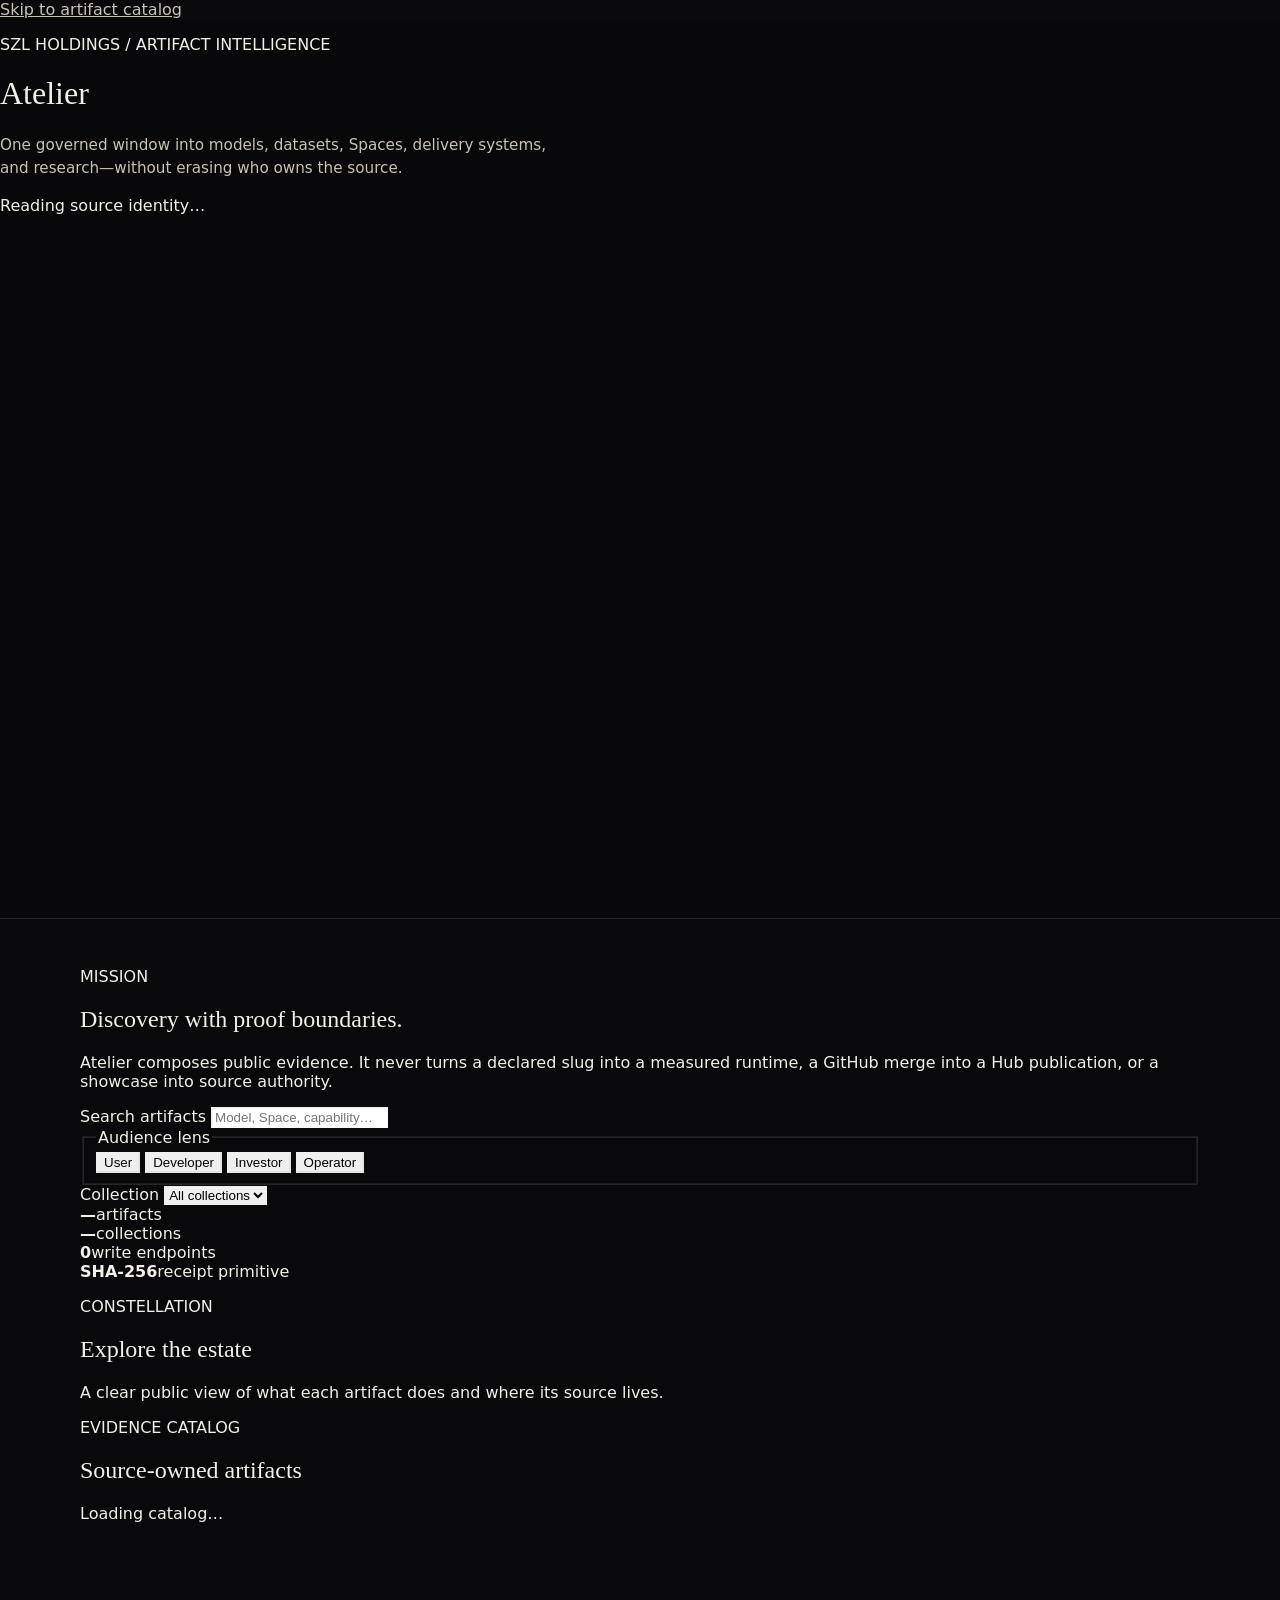
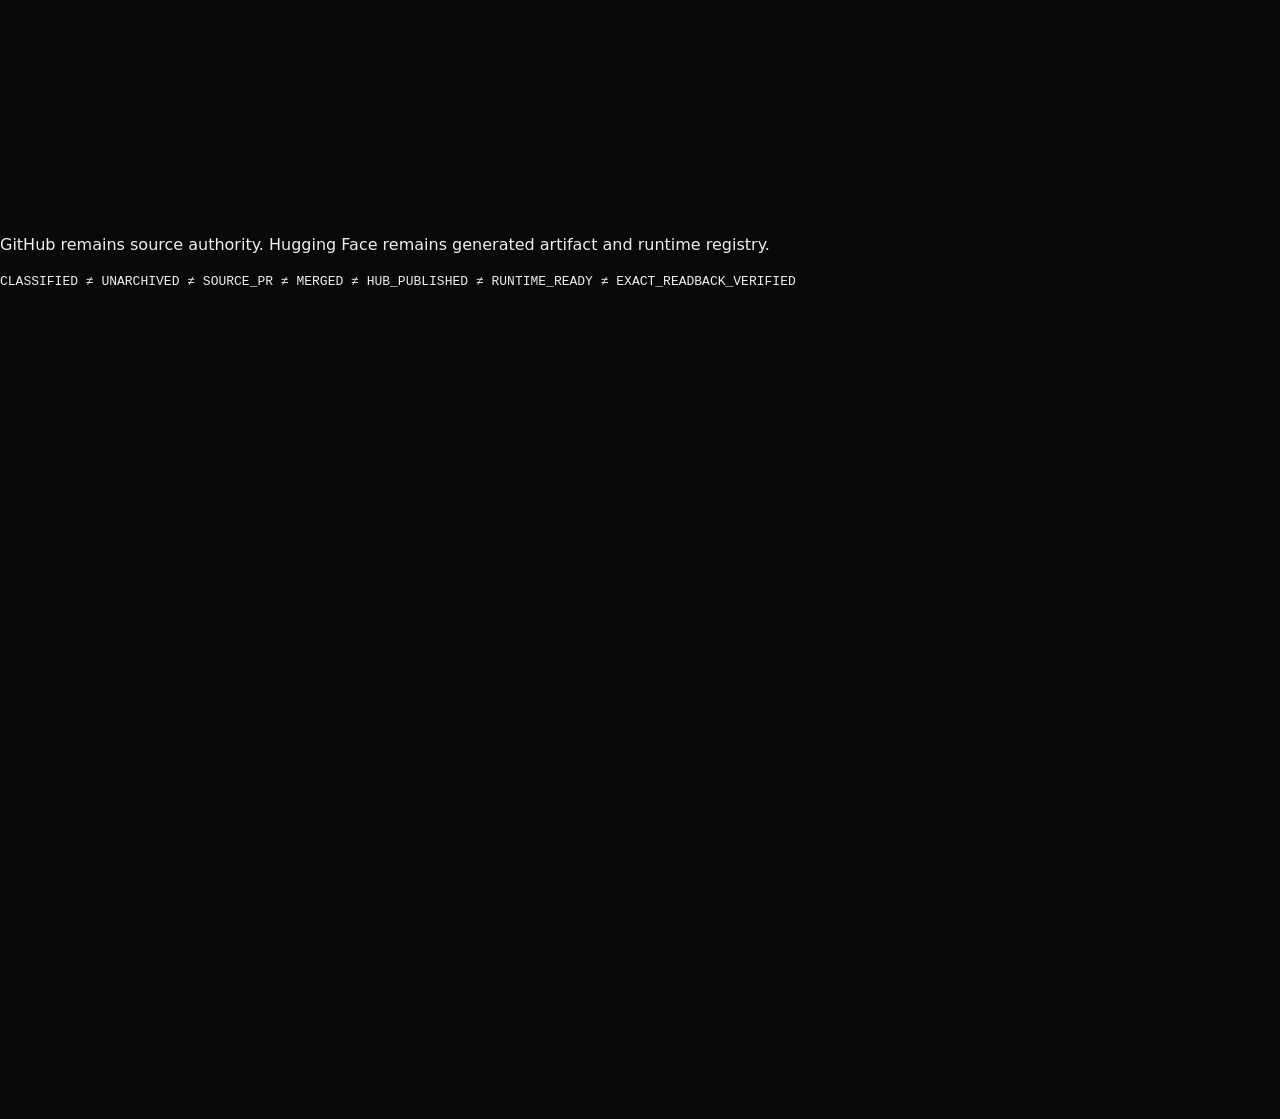
==== frontier/atelier_v3/static/index.html @ d826a21b "feat(atelier): add accessible local-only artifact interface Signed-off-by: Stephen P. Lutar <stephen" ====
<!doctype html>
<html lang="en">
<head>
  <meta charset="utf-8">
  <meta name="viewport" content="width=device-width, initial-scale=1, viewport-fit=cover">
  <meta name="color-scheme" content="dark light">
  <meta name="theme-color" content="#071016">
  <title>SZL Atelier — Governed Artifact Constellation</title>
  <meta name="description" content="Source-bound discovery of SZL models, datasets, Spaces, delivery capabilities, and research evidence.">
  <link rel="stylesheet" href="/styles.css">
  <script src="/app.js" defer></script>
</head>
<body>
  <a class="skip-link" href="#catalog">Skip to artifact catalog</a>
  <div class="ambient" aria-hidden="true"></div>
  <header class="shell masthead">
    <div class="brand-block">
      <p class="eyebrow">SZL HOLDINGS / ARTIFACT INTELLIGENCE</p>
      <h1>Atelier</h1>
      <p class="lede">One governed window into models, datasets, Spaces, delivery systems, and research—without erasing who owns the source.</p>
    </div>
    <div class="source-state" aria-live="polite">
      <span class="status-dot" aria-hidden="true"></span>
      <span id="source-state">Reading source identity…</span>
    </div>
  </header>

  <main class="shell">
    <section class="hero-grid" aria-labelledby="mission-title">
      <div>
        <p class="section-label">MISSION</p>
        <h2 id="mission-title">Discovery with proof boundaries.</h2>
      </div>
      <p>Atelier composes public evidence. It never turns a declared slug into a measured runtime, a GitHub merge into a Hub publication, or a showcase into source authority.</p>
    </section>

    <section class="control-deck" aria-label="Catalog controls">
      <label class="search-control">
        <span>Search artifacts</span>
        <input id="search" type="search" maxlength="64" autocomplete="off" placeholder="Model, Space, capability…">
      </label>
      <fieldset class="mode-control">
        <legend>Audience lens</legend>
        <div class="segmented" id="audience-modes">
          <button type="button" data-mode="user" aria-pressed="true">User</button>
          <button type="button" data-mode="developer" aria-pressed="false">Developer</button>
          <button type="button" data-mode="investor" aria-pressed="false">Investor</button>
          <button type="button" data-mode="operator" aria-pressed="false">Operator</button>
        </div>
      </fieldset>
      <label class="filter-control">
        <span>Collection</span>
        <select id="group-filter">
          <option value="">All collections</option>
        </select>
      </label>
    </section>

    <section class="telemetry-strip" aria-label="Catalog telemetry">
      <div><strong id="artifact-count">—</strong><span>artifacts</span></div>
      <div><strong id="collection-count">—</strong><span>collections</span></div>
      <div><strong>0</strong><span>write endpoints</span></div>
      <div><strong>SHA-256</strong><span>receipt primitive</span></div>
    </section>

    <section class="constellation-panel" aria-labelledby="constellation-title">
      <div class="section-heading">
        <div>
          <p class="section-label">CONSTELLATION</p>
          <h2 id="constellation-title">Explore the estate</h2>
        </div>
        <p id="view-description">A clear public view of what each artifact does and where its source lives.</p>
      </div>
      <div class="constellation" id="constellation" role="list" aria-label="Interactive artifact constellation"></div>
    </section>

    <section id="catalog" class="catalog-panel" aria-labelledby="catalog-title">
      <div class="section-heading">
        <div>
          <p class="section-label">EVIDENCE CATALOG</p>
          <h2 id="catalog-title">Source-owned artifacts</h2>
        </div>
        <p id="result-summary" aria-live="polite">Loading catalog…</p>
      </div>
      <div id="catalog-grid" class="catalog-grid"></div>
      <div id="empty-state" class="empty-state" hidden>
        <h3>No matching artifact</h3>
        <p>Clear a filter or try a broader source, model, or capability term.</p>
      </div>
    </section>

    <dialog id="artifact-dialog" aria-labelledby="dialog-title">
      <form method="dialog" class="dialog-frame">
        <button class="dialog-close" value="close" aria-label="Close artifact detail">×</button>
        <p class="section-label" id="dialog-kind">ARTIFACT</p>
        <h2 id="dialog-title">Artifact</h2>
        <p id="dialog-summary"></p>
        <dl id="dialog-evidence" class="evidence-list"></dl>
        <div class="dialog-actions">
          <a id="dialog-source" class="primary-action" href="#" rel="noreferrer">Open source</a>
          <button id="provider-readback" type="button" class="secondary-action">Measure public Hub state</button>
        </div>
        <pre id="provider-result" tabindex="0" hidden></pre>
      </form>
    </dialog>
  </main>

  <footer class="shell footer">
    <p>GitHub remains source authority. Hugging Face remains generated artifact and runtime registry.</p>
    <p><code>CLASSIFIED ≠ UNARCHIVED ≠ SOURCE_PR ≠ MERGED ≠ HUB_PUBLISHED ≠ RUNTIME_READY ≠ EXACT_READBACK_VERIFIED</code></p>
  </footer>

  <noscript><p class="noscript">Atelier requires JavaScript to filter the locally served catalog. The API remains available at <code>/api/catalog</code>.</p></noscript>
</body>
</html>
---- styles.css ----
:root {
  --ink: #09090b;
  --ink-2: #121214;
  --ink-3: #1c1c20;
  --paper: #f2efe8;
  --paper-dim: #c8c2b4;
  --muted: #8a857a;
  --line: color-mix(in oklab, var(--paper) 12%, transparent);
  --cord: #9a5a48;
  --ok: #7d9a7a;
  --signal: #d6b56d;
  --danger: #c56f58;
  --font-display: ui-serif, Georgia, "Times New Roman", serif;
  --font-sans: ui-sans-serif, system-ui, sans-serif;
  --font-mono: ui-monospace, "SF Mono", Menlo, monospace;
}
* { box-sizing: border-box; border-color: var(--line); }
html, body { margin: 0; background: var(--ink); color: var(--paper); font-family: var(--font-sans); }
button:not(:disabled), [role="button"]:not(:disabled) { cursor: pointer; }
a { color: var(--paper-dim); }
a:hover { color: var(--paper); }
h1, h2, h3 { text-wrap: balance; font-family: var(--font-display); font-weight: 500; }
p { text-wrap: pretty; }
.shell { min-height: 100dvh; overflow-x: hidden; }
header {
  position: sticky; top: 0; z-index: 20;
  background: color-mix(in oklab, var(--ink) 90%, transparent);
  backdrop-filter: blur(8px);
  border-bottom: 1px solid var(--line);
}
.hdr {
  max-width: 72rem; margin: 0 auto;
  display: flex; flex-direction: column;
}
.brand {
  min-height: 44px; display: flex; align-items: center;
  padding: 0 1rem; font-family: var(--font-display); font-size: 1.125rem;
  color: var(--paper); text-decoration: none;
}
nav { display: grid; grid-template-columns: repeat(6, 1fr); border-top: 1px solid var(--line); }
nav a {
  min-height: 44px; display: flex; align-items: center; justify-content: center;
  font-size: 11px; color: var(--muted); text-decoration: none;
}
nav a.on, nav a:hover { color: var(--paper); }
main { max-width: 72rem; margin: 0 auto; padding: 2rem 1rem 6rem; }
.kicker { font-family: var(--font-mono); font-size: 11px; letter-spacing: 0.2em; text-transform: uppercase; color: var(--muted); }
.hero { font-size: clamp(2rem, 5vw, 3.25rem); letter-spacing: -0.03em; margin: 0.5rem 0 0; }
.lede { max-width: 36rem; color: var(--paper-dim); line-height: 1.55; font-size: 0.95rem; }
.row { display: flex; flex-wrap: wrap; gap: 0.5rem; margin-top: 1.25rem; }
.chip {
  display: inline-flex; align-items: center; min-height: 32px; max-width: 100%;
  padding: 0 0.75rem; border-radius: 999px; font-family: var(--font-mono);
  font-size: 11px; background: var(--paper); color: var(--ink);
}
.chip.mute { background: transparent; color: var(--muted); box-shadow: 0 0 0 1px color-mix(in oklab, var(--paper) 12%, transparent); }
.cut {
  margin: 2rem 0; padding: 1.1rem 1.25rem;
  border-left: 2px solid var(--cord); background: var(--ink-2); border-radius: 0 12px 12px 0;
}
.cut h2 { font-size: 1.35rem; margin: 0.4rem 0 0; }
.panel { background: var(--ink-2); border-radius: 12px; padding: 1.1rem 1.25rem; box-shadow: 0 0 0 1px var(--line); }
.grid { display: grid; gap: 0.75rem; }
@media (min-width: 640px) { .grid.two { grid-template-columns: 1fr 1fr; } .grid.three { grid-template-columns: 1fr 1fr 1fr; } nav { border-top: 0; display: flex; } nav a { padding: 0 0.75rem; font-size: 0.875rem; } .hdr { flex-direction: row; align-items: center; justify-content: space-between; padding: 0 1.5rem; } .brand { padding: 0; } }
table { width: 100%; border-collapse: collapse; font-size: 0.875rem; }
th { text-align: left; font-family: var(--font-mono); font-size: 10px; letter-spacing: 0.12em; text-transform: uppercase; color: var(--muted); padding: 0.5rem 0.75rem; background: var(--ink-2); }
td { padding: 0.65rem 0.75rem; border-top: 1px solid var(--line); }
.mono { font-family: var(--font-mono); font-size: 12px; }
.muted { color: var(--muted); }
.walk { display: grid; gap: 2rem; }
@media (min-width: 1024px) { .walk { grid-template-columns: 220px 1fr; } .side { display: block; } }
.side { display: none; position: sticky; top: 5rem; max-height: calc(100dvh - 6rem); overflow: auto; }
.side button {
  width: 100%; min-height: 44px; text-align: left; background: transparent; border: 0;
  color: var(--muted); font: inherit; font-size: 12px; padding: 0 0.5rem; border-radius: 4px;
}
.side button.on { background: var(--ink-2); color: var(--paper); }
.pager { display: flex; justify-content: space-between; align-items: center; gap: 0.75rem; margin-top: 2.5rem; }
.pager button {
  min-height: 44px; border: 0; border-radius: 8px; padding: 0 1rem; font: inherit;
  background: var(--ink-2); color: var(--paper-dim);
}
.pager button.primary { background: var(--paper); color: var(--ink); }
input[type="range"] { width: 100%; height: 44px; accent-color: var(--paper); }
input[type="text"], textarea {
  width: 100%; min-height: 44px; background: var(--ink-3); color: var(--paper);
  border: 0; border-radius: 8px; padding: 0 0.75rem; font: inherit;
  box-shadow: 0 0 0 1px color-mix(in oklab, var(--paper) 12%, transparent);
}
.gate { margin-top: 1rem; padding: 0.85rem 1rem; border-radius: 8px; background: var(--ink-3); border-left: 2px solid var(--ok); }
.gate.bad { border-left-color: var(--cord); }
.gate .lbl { font-family: var(--font-display); font-size: 1.5rem; }
canvas { width: 100%; height: auto; border-radius: 8px; background: var(--ink); cursor: crosshair; }
.heat { display: grid; gap: 2px; }
.heat i { display: block; aspect-ratio: 1; border-radius: 1px; }
.card {
  background: var(--ink-2); border-radius: 12px; padding: 1rem; text-align: left;
  box-shadow: 0 0 0 1px var(--line); color: inherit; border: 0; font: inherit; cursor: pointer;
}
.card h3 { margin: 0.35rem 0 0; font-size: 1.25rem; }
pre {
  background: var(--ink-3); border-radius: 8px; padding: 0.85rem; overflow: auto;
  font-family: var(--font-mono); font-size: 11px; color: var(--paper-dim); line-height: 1.5;
  max-height: 22rem; white-space: pre-wrap; word-break: break-word;
}
.foot { margin-top: 2rem; padding: 1rem 1.5rem 2rem; border-top: 1px solid var(--line); font-size: 12px; color: var(--muted); display: flex; flex-wrap: wrap; gap: 0.25rem 1.25rem; align-items: center; }
.shell > .foot { max-width: 72rem; margin: 0 auto; }
.foot a { min-height: 44px; display: inline-flex; align-items: center; color: var(--paper-dim); text-decoration: none; }
.foot a:hover { color: var(--paper); }
.frontier-hero {
  position: relative;
  overflow: hidden;
  padding: clamp(1.5rem, 4vw, 3.25rem);
  border-radius: 18px;
  background:
    radial-gradient(circle at 82% 10%, color-mix(in oklab, var(--signal) 22%, transparent), transparent 34%),
    linear-gradient(145deg, var(--ink-2), color-mix(in oklab, var(--ink-3) 86%, var(--cord)));
  box-shadow: inset 0 0 0 1px var(--line);
}
.frontier-hero::after {
  content: "";
  position: absolute;
  inset: 0;
  pointer-events: none;
  opacity: 0.16;
  background-image:
    linear-gradient(var(--line) 1px, transparent 1px),
    linear-gradient(90deg, var(--line) 1px, transparent 1px);
  background-size: 32px 32px;
  mask-image: linear-gradient(to left, #000, transparent 75%);
}
.frontier-hero > * { position: relative; z-index: 1; }
.frontier-hero .hero { max-width: 12ch; font-size: clamp(2.5rem, 8vw, 5.75rem); line-height: 0.94; }
.frontier-lab { display: grid; gap: 1rem; margin-top: 1rem; }
.frontier-form { display: grid; gap: 1rem; }
.frontier-field { display: grid; gap: 0.45rem; }
.frontier-field textarea { min-height: 7.5rem; resize: vertical; padding: 0.8rem; line-height: 1.5; }
.frontier-controls { display: grid; gap: 0.8rem; }
.frontier-control {
  display: grid;
  gap: 0.35rem;
  padding: 0.75rem;
  border-radius: 9px;
  background: color-mix(in oklab, var(--ink-3) 78%, transparent);
}
.frontier-control output { color: var(--signal); }
.frontier-control select {
  min-height: 44px;
  border: 0;
  border-radius: 8px;
  padding: 0 0.7rem;
  color: var(--paper);
  background: var(--ink-3);
  box-shadow: 0 0 0 1px var(--line);
}
.frontier-action {
  min-height: 52px;
  border: 0;
  border-radius: 10px;
  padding: 0 1rem;
  font: 600 0.78rem var(--font-mono);
  letter-spacing: 0.09em;
  text-transform: uppercase;
  color: var(--ink);
  background: var(--signal);
}
.frontier-action:disabled { cursor: wait; opacity: 0.55; }
.frontier-manifest { align-self: start; }
.frontier-manifest ol { margin: 1rem 0 0; padding-left: 1.2rem; color: var(--paper-dim); line-height: 1.65; }
.frontier-status { min-height: 1.5rem; margin: 0; }
.frontier-status.bad { color: var(--danger); }
.frontier-output { margin-top: 1rem; animation: frontier-rise 420ms ease both; }
.frontier-output[hidden] { display: none; }
.frontier-score-grid { display: grid; gap: 0.75rem; margin-top: 0.75rem; }
.frontier-lane {
  position: relative;
  min-height: 12rem;
  background: var(--ink-2);
  border-radius: 12px;
  padding: 1rem;
  box-shadow: 0 0 0 1px var(--line);
}
.frontier-lane.winner {
  background: linear-gradient(160deg, color-mix(in oklab, var(--signal) 12%, var(--ink-2)), var(--ink-2));
  box-shadow: 0 0 0 1px color-mix(in oklab, var(--signal) 62%, transparent);
}
.frontier-lane .score { margin: 0.35rem 0; font: 500 clamp(2rem, 7vw, 3.5rem) var(--font-display); }
.frontier-lane .rail {
  height: 5px;
  overflow: hidden;
  border-radius: 999px;
  background: var(--ink-3);
}
.frontier-lane .rail span { display: block; height: 100%; background: var(--signal); }
.frontier-metrics { display: grid; grid-template-columns: repeat(2, 1fr); gap: 0.5rem; margin-top: 0.8rem; }
.frontier-metric { padding: 0.7rem; border-radius: 8px; background: var(--ink-3); }
.frontier-metric strong { display: block; margin-top: 0.2rem; font: 500 1.35rem var(--font-display); }
.frontier-chart { margin-top: 1rem; padding: 0.75rem; border-radius: 10px; background: var(--ink); }
.frontier-chart svg { display: block; width: 100%; height: auto; }
.frontier-chart polyline { fill: none; stroke: var(--signal); stroke-width: 2.5; vector-effect: non-scaling-stroke; }
.frontier-chart line { stroke: var(--line); stroke-width: 1; vector-effect: non-scaling-stroke; }
.frontier-sources { display: grid; gap: 0.75rem; margin-top: 1rem; }
.frontier-source { text-decoration: none; }
.frontier-source p { margin-bottom: 0; }
.frontier-receipt { max-height: 26rem; }
.frontier-preset { border: 0; }
.frontier-disclosure {
  margin-top: 1rem;
  padding: 0.8rem 1rem;
  border-left: 2px solid var(--signal);
  color: var(--paper-dim);
  background: var(--ink-2);
}
@media (min-width: 760px) {
  .frontier-lab { grid-template-columns: minmax(0, 1.55fr) minmax(16rem, 0.7fr); }
  .frontier-controls { grid-template-columns: repeat(2, 1fr); }
  .frontier-score-grid { grid-template-columns: repeat(3, 1fr); }
  .frontier-sources { grid-template-columns: repeat(2, 1fr); }
}
@keyframes frontier-rise {
  from { opacity: 0; transform: translateY(12px); }
  to { opacity: 1; transform: translateY(0); }
}
@media (prefers-reduced-motion: reduce) {
  * { animation: none !important; transition: none !important; }
}
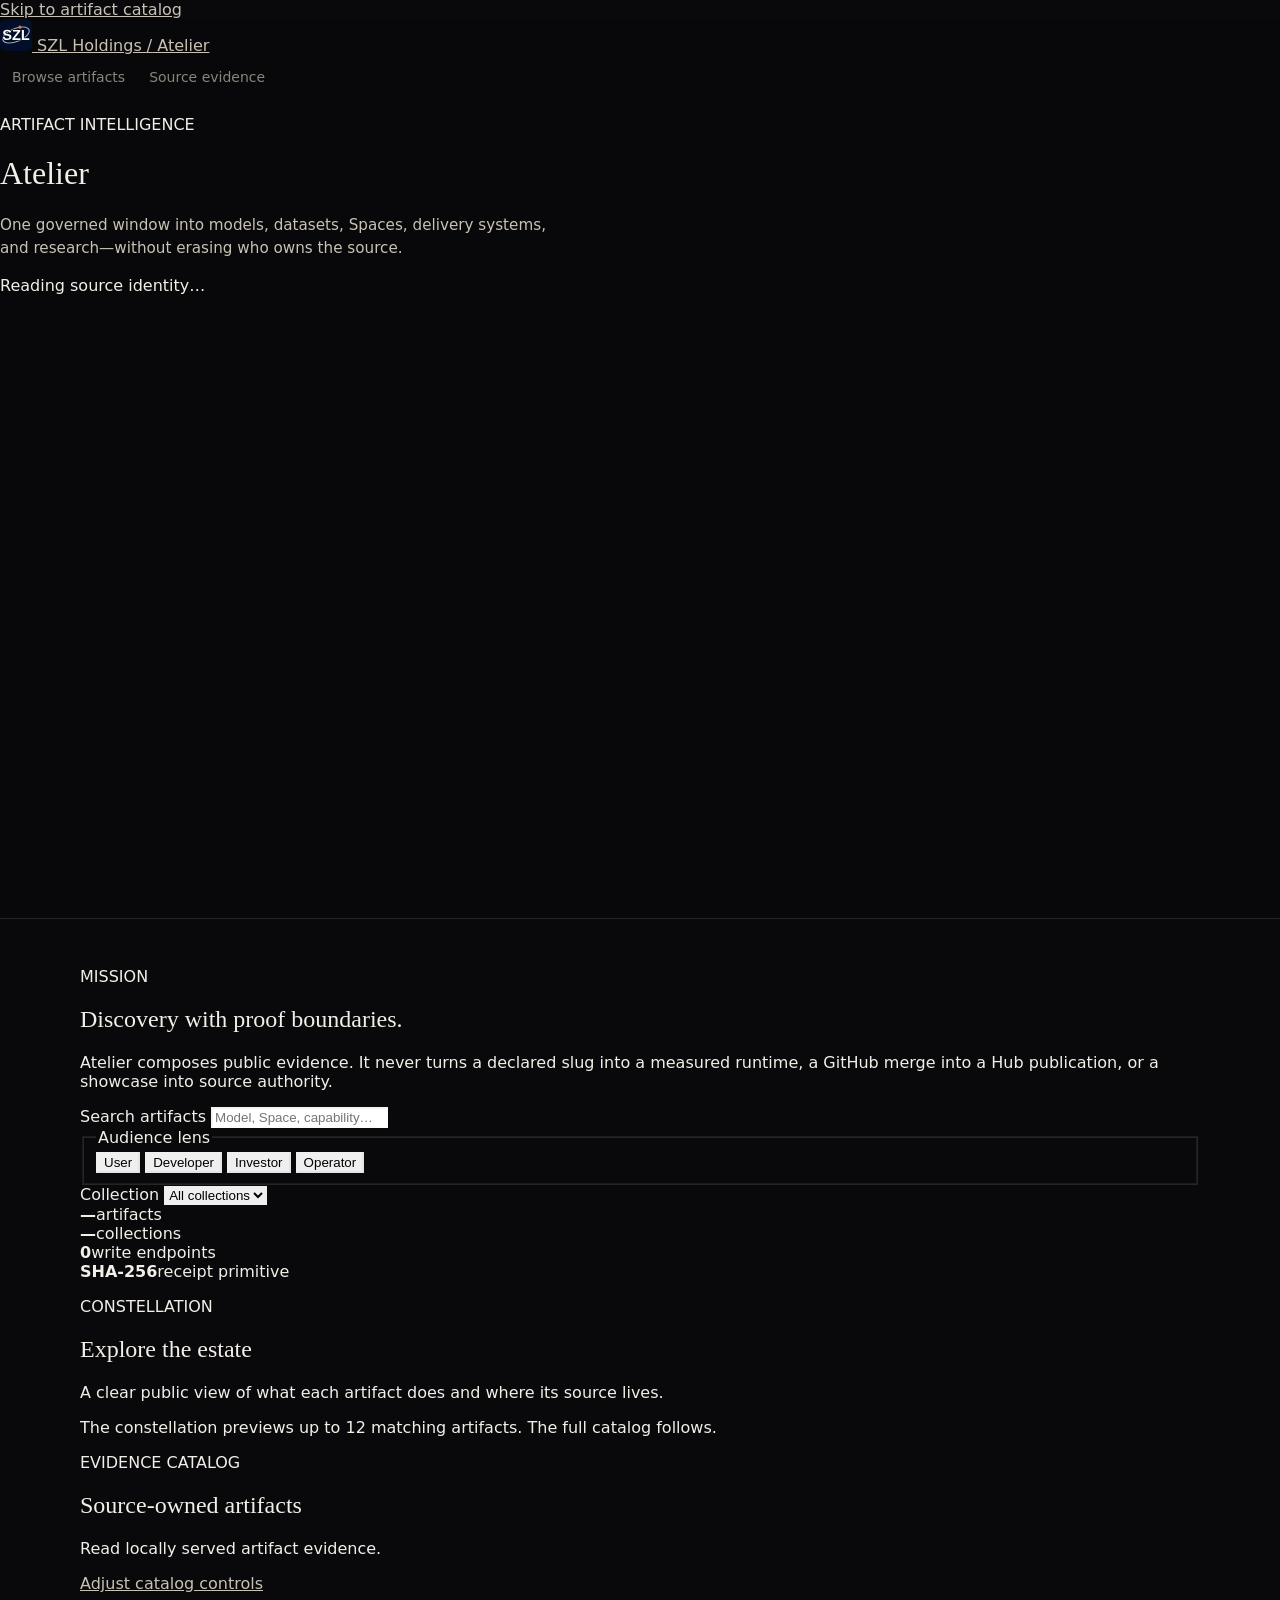
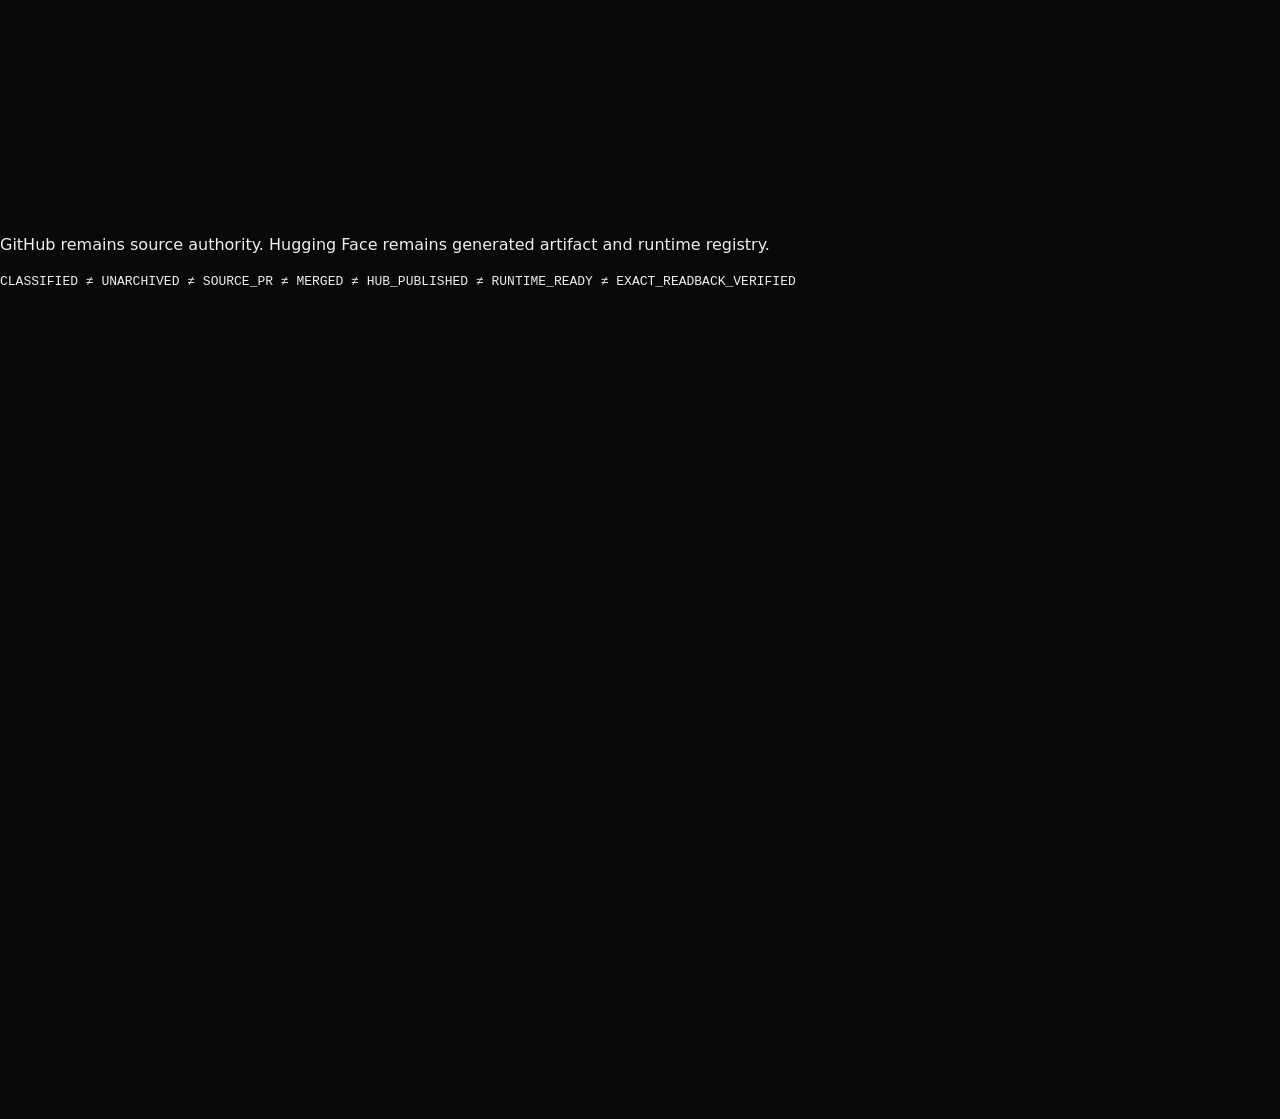
==== commit d5591c67: "Refine Atelier v3 artifact presentation and recovery ChatGPT prepared these presentation changes on " ====
--- a/frontier/atelier_v3/static/index.html
+++ b/frontier/atelier_v3/static/index.html
@@ -1,10 +1,10 @@
 <!doctype html>
-<html lang="en">
+<html lang="en" data-surface="dark">
 <head>
   <meta charset="utf-8">
   <meta name="viewport" content="width=device-width, initial-scale=1, viewport-fit=cover">
   <meta name="color-scheme" content="dark light">
-  <meta name="theme-color" content="#071016">
+  <meta name="theme-color" content="#080B12">
   <title>SZL Atelier — Governed Artifact Constellation</title>
   <meta name="description" content="Source-bound discovery of SZL models, datasets, Spaces, delivery capabilities, and research evidence.">
   <link rel="stylesheet" href="/styles.css">
@@ -13,13 +13,25 @@
 <body>
   <a class="skip-link" href="#catalog">Skip to artifact catalog</a>
   <div class="ambient" aria-hidden="true"></div>
+  <div class="page-layout">
   <header class="shell masthead">
+    <div class="masthead-bar">
+      <a class="native-identity" href="#catalog" aria-label="SZL Holdings — browse Atelier artifacts">
+        <span class="native-mark"><img src="[data-uri]" width="32" height="32" alt="" /></span>
+        <span>SZL Holdings <span class="identity-divider" aria-hidden="true">/</span> Atelier</span>
+      </a>
+      <nav class="header-actions" aria-label="Atelier navigation">
+        <a href="#catalog">Browse artifacts</a>
+        <a href="/api/source">Source evidence</a>
+        <button id="theme-toggle" type="button" class="theme-toggle" hidden>Use light theme</button>
+      </nav>
+    </div>
     <div class="brand-block">
-      <p class="eyebrow">SZL HOLDINGS / ARTIFACT INTELLIGENCE</p>
+      <p class="eyebrow">ARTIFACT INTELLIGENCE</p>
       <h1>Atelier</h1>
       <p class="lede">One governed window into models, datasets, Spaces, delivery systems, and research—without erasing who owns the source.</p>
     </div>
-    <div class="source-state" aria-live="polite">
+    <div class="source-state" id="source-indicator" data-state="unavailable" aria-live="polite">
       <span class="status-dot" aria-hidden="true"></span>
       <span id="source-state">Reading source identity…</span>
     </div>
@@ -34,7 +46,7 @@
       <p>Atelier composes public evidence. It never turns a declared slug into a measured runtime, a GitHub merge into a Hub publication, or a showcase into source authority.</p>
     </section>
 
-    <section class="control-deck" aria-label="Catalog controls">
+    <section class="control-deck" aria-label="Catalog controls" id="catalog-controls">
       <label class="search-control">
         <span>Search artifacts</span>
         <input id="search" type="search" maxlength="64" autocomplete="off" placeholder="Model, Space, capability…">
@@ -71,7 +83,8 @@
         </div>
         <p id="view-description">A clear public view of what each artifact does and where its source lives.</p>
       </div>
-      <div class="constellation" id="constellation" role="list" aria-label="Interactive artifact constellation"></div>
+      <p id="constellation-summary" class="preview-summary">The constellation previews up to 12 matching artifacts. The full catalog follows.</p>
+      <ul class="constellation" id="constellation" aria-label="Interactive artifact constellation"></ul>
     </section>
 
     <section id="catalog" class="catalog-panel" aria-labelledby="catalog-title">
@@ -80,9 +93,16 @@
           <p class="section-label">EVIDENCE CATALOG</p>
           <h2 id="catalog-title">Source-owned artifacts</h2>
         </div>
-        <p id="result-summary" aria-live="polite">Loading catalog…</p>
+        <p id="result-summary" aria-live="polite">Read locally served artifact evidence.</p>
       </div>
-      <div id="catalog-grid" class="catalog-grid"></div>
+      <div class="catalog-toolbar"><button id="clear-filters" class="secondary-action" type="button" hidden>Clear search and collection</button><a href="#catalog-controls">Adjust catalog controls</a></div>
+      <noscript><p class="noscript">Atelier requires JavaScript to filter the locally served catalog. <a href="/api/catalog">Read the catalog API</a> or <a href="/api/source">inspect source evidence</a>.</p></noscript>
+      <div id="catalog-grid" class="catalog-grid" aria-busy="true"></div>
+      <div id="catalog-error" class="empty-state" role="alert" hidden>
+        <h3>Catalog unavailable</h3>
+        <p>Artifact evidence could not be loaded. No empty or ready state is implied.</p>
+        <button id="retry-catalog" class="primary-action" type="button">Retry catalog</button>
+      </div>
       <div id="empty-state" class="empty-state" hidden>
         <h3>No matching artifact</h3>
         <p>Clear a filter or try a broader source, model, or capability term.</p>
@@ -100,6 +120,7 @@
           <a id="dialog-source" class="primary-action" href="#" rel="noreferrer">Open source</a>
           <button id="provider-readback" type="button" class="secondary-action">Measure public Hub state</button>
         </div>
+        <p id="provider-status" class="provider-status" role="status" aria-live="polite"></p>
         <pre id="provider-result" tabindex="0" hidden></pre>
       </form>
     </dialog>
@@ -110,6 +131,6 @@
     <p><code>CLASSIFIED ≠ UNARCHIVED ≠ SOURCE_PR ≠ MERGED ≠ HUB_PUBLISHED ≠ RUNTIME_READY ≠ EXACT_READBACK_VERIFIED</code></p>
   </footer>
 
-  <noscript><p class="noscript">Atelier requires JavaScript to filter the locally served catalog. The API remains available at <code>/api/catalog</code>.</p></noscript>
+  </div>
 </body>
 </html>
